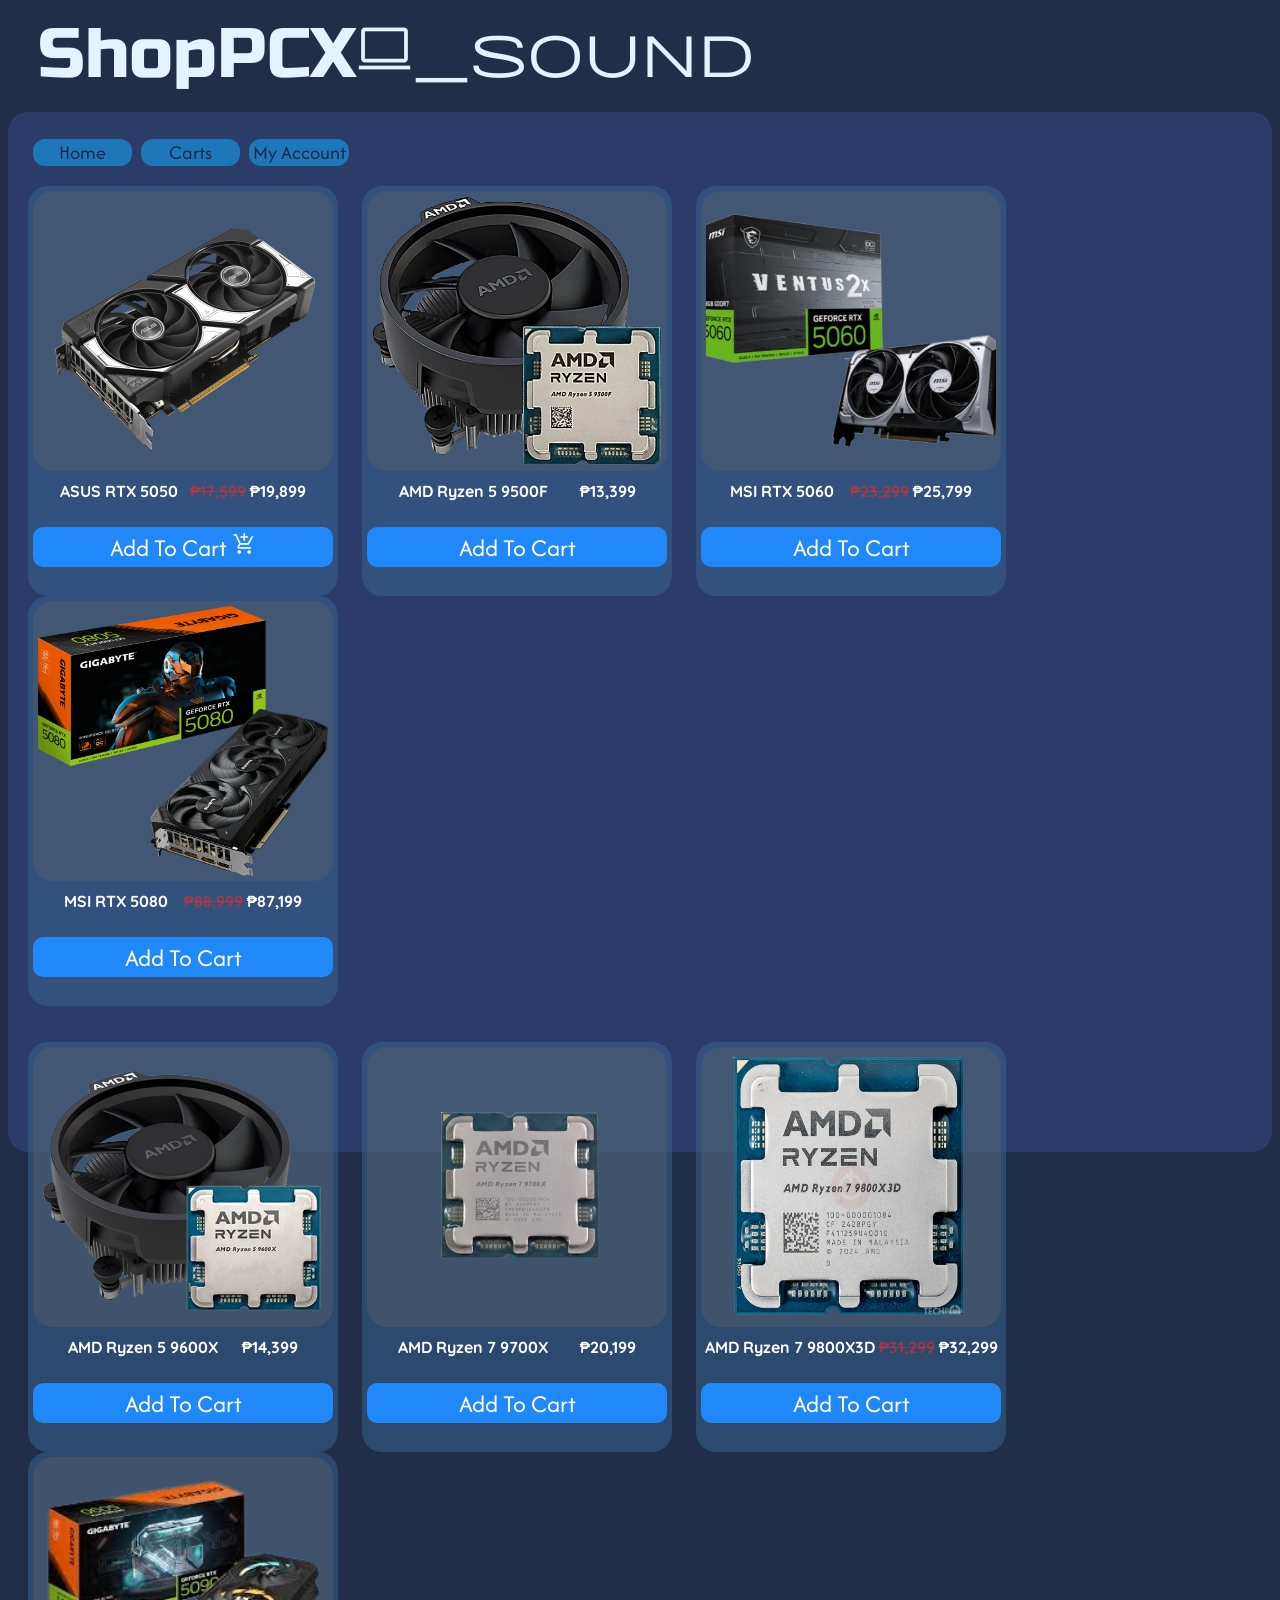
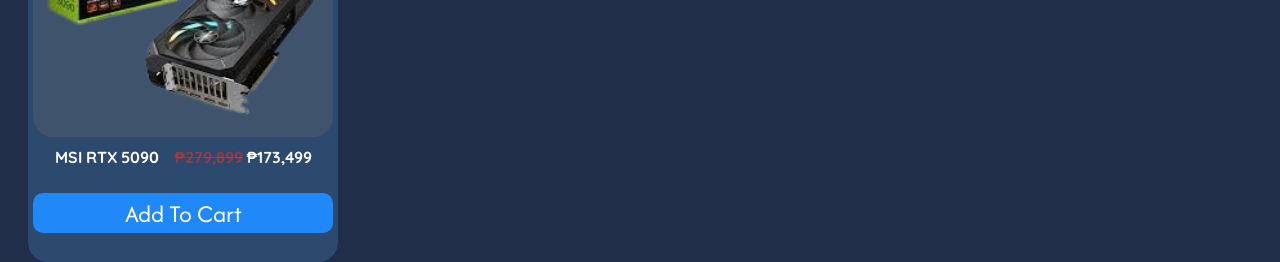
==== index.html @ aaff771b "Initial commit" ====
<!DOCTYPE html>
<html>
    <head>
        <meta charset="UTF-8">
        <meta name="viewport" content="width=device-width, initial-scale=1.0">
        <title>Publish Activity</title>
        <link rel="stylesheet" href="./style.css">
        <link rel="preconnect" href="https://fonts.googleapis.com">
        <link rel="preconnect" href="https://fonts.gstatic.com" crossorigin>
        <link href="https://fonts.googleapis.com/css2?family=Afacad:ital,wght@0,400..700;1,400..700&display=swap" rel="stylesheet">
        <link rel="preconnect" href="https://fonts.googleapis.com">
        <link rel="preconnect" href="https://fonts.gstatic.com" crossorigin>
        <link rel="preconnect" href="https://fonts.googleapis.com">
        <link rel="preconnect" href="https://fonts.gstatic.com" crossorigin>
        <link href="https://fonts.googleapis.com/css2?family=Afacad:ital,wght@0,400..700;1,400..700&family=Quicksand:wght@300..700&family=Russo+One&display=swap" rel="stylesheet">
        <link href="https://fonts.googleapis.com/css2?family=Afacad:ital,wght@0,400..700;1,400..700&family=Quicksand:wght@300..700&display=swap" rel="stylesheet">
        <link rel="stylesheet" href="https://fonts.googleapis.com/css2?family=Material+Symbols+Outlined:opsz,wght,FILL,GRAD@20..48,100..700,0..1,-50..200&icon_names=computer_sound&icon_names=shopping_cart" />
        <link rel="stylesheet" href="https://fonts.googleapis.com/css2?family=Material+Symbols+Outlined:opsz,wght,FILL,GRAD@20..48,100..700,0..1,-50..200" />
    </head>
    <body>
        <div class="header">
            <h1>ShopPCX<span class="material-symbols-outlined" style="font-size: 57px;">computer_sound</span></h1>
            <ul class="navbar">
                <li class="navbtn" href="/"><a>Home</a></li>
                <li class="navbtn" href="/"><a>Carts</a></li>
                <li class="navbtn" href="/"><a>My Account</a></li>
            </ul>
        </div>
        
        <div class="main-container">
            <br><br><br>
            <div class="shop-container">
                <div class="shop-container-inside" id="item1"></div>
                <div class="item-label">
                <h5 class="item-name"><b>ASUS RTX 5050</b>&nbsp;&nbsp; <s>₱17,599</s> <b>₱19,899</b></h5>
                <button class="shop-cart">Add To Cart <span class="material-symbols-outlined">add_shopping_cart</span></button>
                </div>
            </div>
            <div class="shop-container">
                <div class="shop-container-inside" id="item2"></div>
                <div class="item-label">
                <h5 class="item-name"><b>AMD Ryzen 5 9500F</b>&nbsp;&nbsp;&nbsp;&nbsp;&nbsp;&nbsp;&nbsp;&nbsp;<b>₱13,399</b></h5>
                <button class="shop-cart">Add To Cart</button>
                </div>
            </div>            
            <div class="shop-container">
                <div class="shop-container-inside" id="item3"></div>
                <div class="item-label">
                <h5 class="item-name"><b>MSI RTX 5060</b>&nbsp;&nbsp;&nbsp; <s>₱23,299</s> <b>₱25,799</b></h5>
                <button class="shop-cart">Add To Cart</button>
                </div>
            </div>            
            <div class="shop-container">
                <div class="shop-container-inside" id="item4"></div>
                <div class="item-label">
                <h5 class="item-name"><b>MSI RTX 5080</b>&nbsp;&nbsp;&nbsp; <s>₱88,999</s> <b>₱87,199</b></h5>
                <button class="shop-cart">Add To Cart</button>
                </div>
            </div><br><br><br>
            <div class="shop-container">
                <div class="shop-container-inside" id="item5"></div>
                <div class="item-label">
                <h5 class="item-name"><b>AMD Ryzen 5 9600X</b> &nbsp;&nbsp;&nbsp;&nbsp; <b>₱14,399</b></h5>
                <button class="shop-cart">Add To Cart</button>
                </div>
            </div>
            <div class="shop-container">
                <div class="shop-container-inside" id="item6"></div>
                <div class="item-label">
                <h5 class="item-name"><b>AMD Ryzen 7 9700X</b>&nbsp;&nbsp;&nbsp;&nbsp;&nbsp;&nbsp;&nbsp;&nbsp;<b>₱20,199</b></h5>
                <button class="shop-cart">Add To Cart</button>
                </div>
            </div>            
            <div class="shop-container">
                <div class="shop-container-inside" id="item7"></div>
                <div class="item-label">
                <h5 class="item-name"><b>AMD Ryzen 7 9800X3D</b> <s>₱31,299</s> <b>₱32,299</b></h5>
                <button class="shop-cart">Add To Cart</button>
                </div>
            </div>            
            <div class="shop-container">
                <div class="shop-container-inside" id="item8"></div>
                <div class="item-label">
                <h5 class="item-name"><b>MSI RTX 5090</b>&nbsp;&nbsp;&nbsp; <s>₱279,899</s> <b>₱173,499</b></h5>
                <button class="shop-cart">Add To Cart</button>
                </div>
            </div>            
         
            </div>
        </div>
    </body>
</html>
---- style.css ----
body {
    background-color: rgb(32, 46, 74);
}

h1 {
    font-family: "Russo One", sans-serif;
    font-optical-sizing: auto;
    font-weight: normal;
    font-style: normal;
    font-size: 70px;
    margin-left: 30px;
    color: rgb(227, 243, 255)
}

h6 {
  font-family: "Quicksand", sans-serif;
}

.material-symbols-outlined {
  font-variation-settings:
  'FILL' 0,
  'wght' 300,
  'GRAD' 0,
  'opsz' 48,
}

.header {
    background-color: rgb(32, 46, 74);
    height: 100px;
    width: auto;
    margin: auto;
    margin-top: -35px;
}

.main-container {
    height: 1000px;
    width: auto;
    background-color: rgba(53, 72, 130, 0.564);
    margin: auto;
    position: relative;
    border-radius: 20px;
    padding: 20px;
}

.shop-container {
    margin-right: 30px;
    margin: auto;
    background-color: rgba(58, 102, 146, 0.492);
    height: 400px;
    width: 300px;
    border-radius: 20px;
    padding: 5px;
    display:inline-block;
    margin-right: 20px;
    position: relative;
}

.shop-container-inside {
    background-color: rgba(82, 95, 107, 0.492);
    height: 270px;
    width: 290px;
    border-radius: 20px;
    padding: 5px;
    margin: auto;
}

#item1 {
    content: url("item1.png");
}

#item2 {
    content: url("item2.png");
}

#item3 {
    content: url("item3.png");
}

#item4 {
    content: url("item4.png");
}

#item5 {
    content: url("item5.png");
}

#item6 {
    content: url("item6.png");
}

#item7 {
    content: url("item7.png");
}

#item8 {
    content: url("item8.png");
}

h5 {
    font-size: 16px;
    font-family: "Quicksand", sans-serif;
    color: white;
    text-align: center;
}

.shop-cart {
    font-family: "Afacad", sans-serif;
    color: white;
    border: 0;
    height: 40px;
    width: 300px;
    margin: auto;
    border-radius: 10px;
    background-color: rgb(32, 136, 248);
    font-size: 25px;
}
    
s {
    color: rgba(244, 40, 40, 0.54);
}

.item-label {
    display: inline-block;
    width: 300px;
    height: 50px;
    margin-right: 90px;
    padding: 0;
    margin-top: -17px;
}

.material-symbols-outlined {
    font-variation-settings:
    'FILL' 0,
    'wght' 400,
    'GRAD' -25,
    'opsz' 40;
}

.navbar {
    list-style-type: none;
    margin: 0;
    padding: 0;
    margin: auto;
    margin-left: 2%;
    margin-top: -5px;
}

.navbtn {
    width: 8%;
    height: 20%;
    background-color: rgb(0, 183, 255);
    font-family: "Afacad", sans-serif;
    display: inline-block;
    text-align: center;
    margin-right: 5px;
    font-size: 20px;
    border-radius: 12px;
}

li:focus {
    background-color: aqua;
    width: 10%;
}

li:active {
    background-color: aqua;
    width: 10%;
}
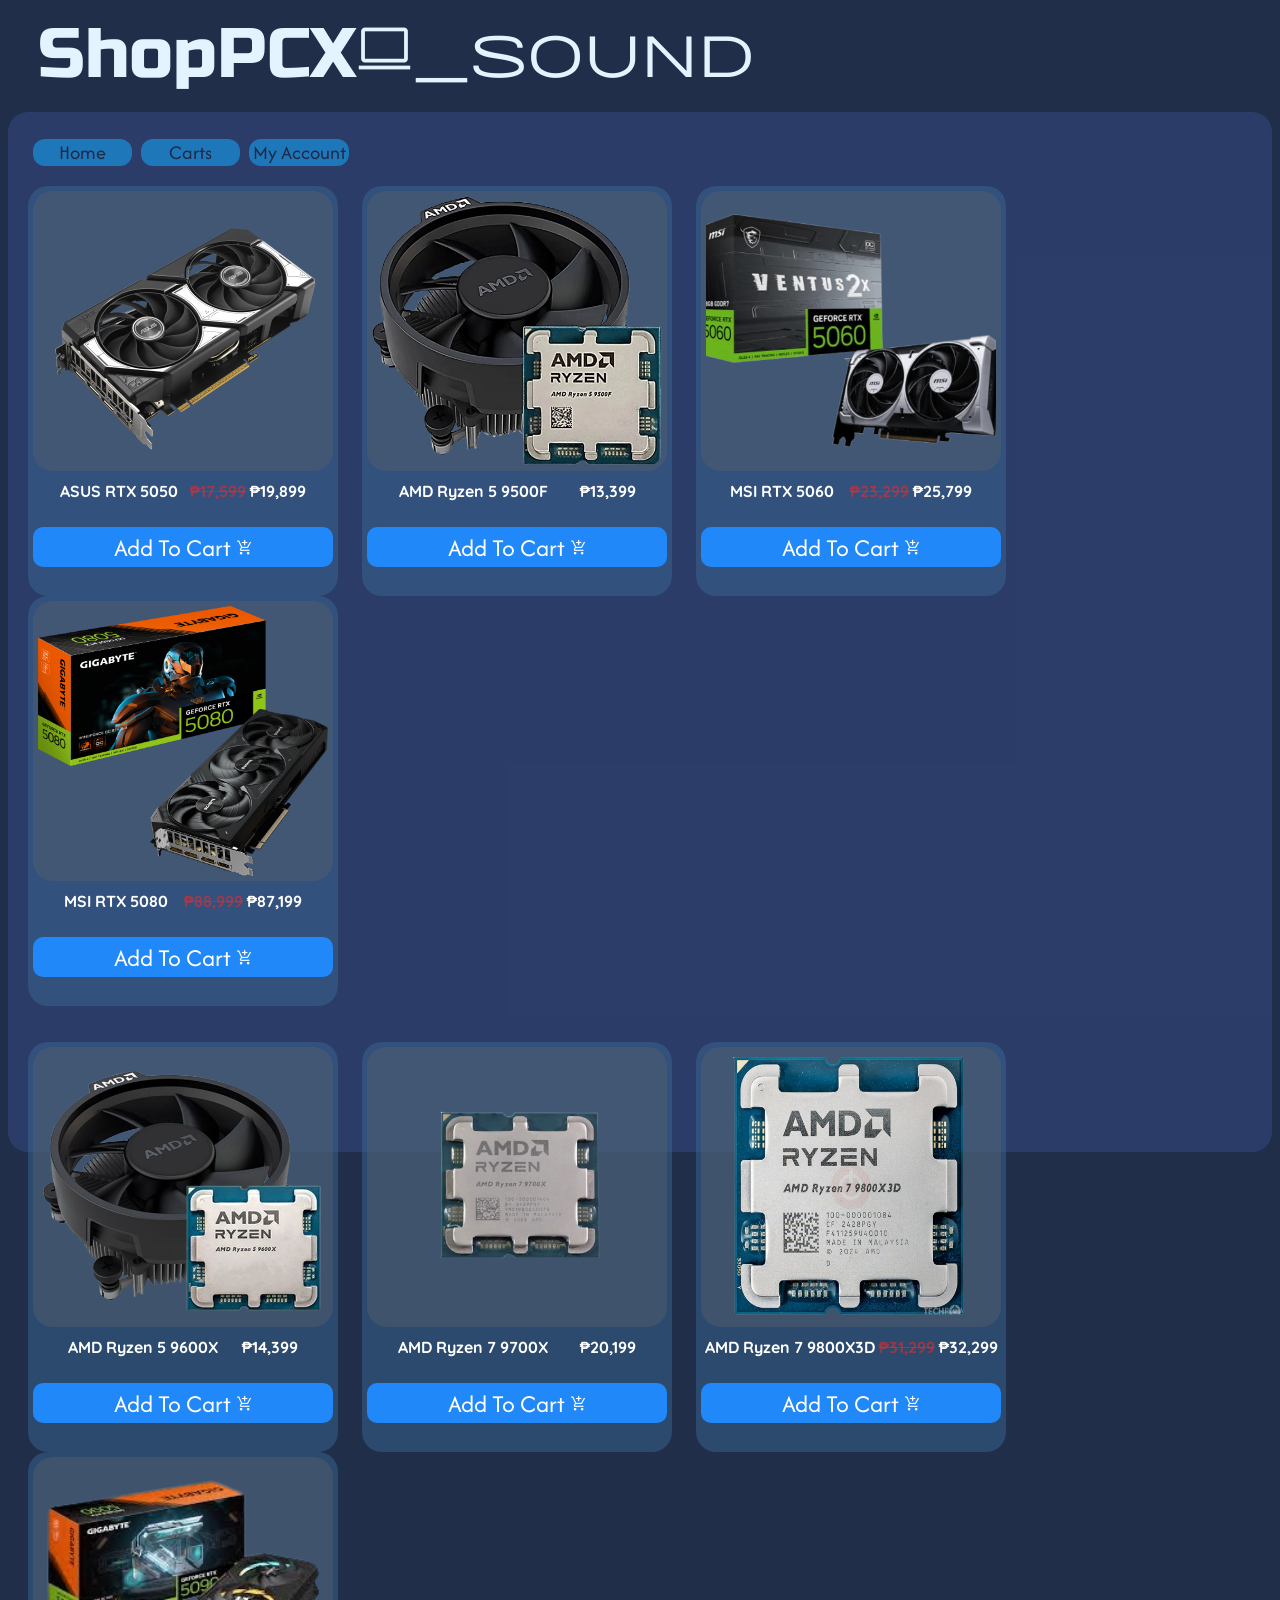
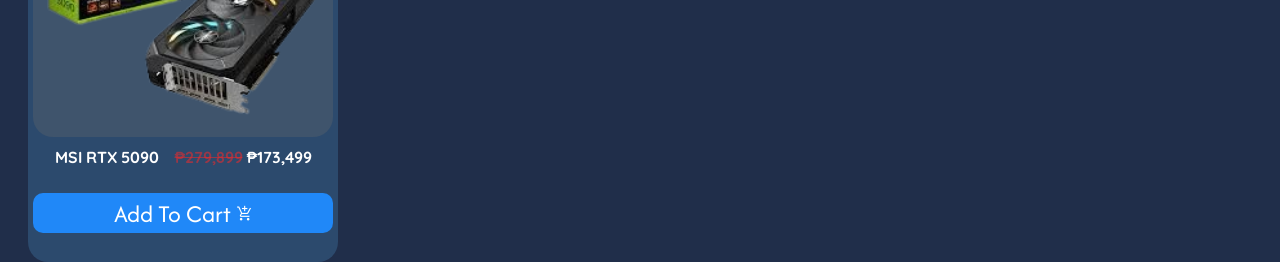
==== commit 82ed8337: "update" ====
--- a/index.html
+++ b/index.html
@@ -3,7 +3,8 @@
     <head>
         <meta charset="UTF-8">
         <meta name="viewport" content="width=device-width, initial-scale=1.0">
-        <title>Publish Activity</title>
+        <title>Publishing Activity</title>
+        <link rel="icon" type="image/png" href="logo.png">
         <link rel="stylesheet" href="./style.css">
         <link rel="preconnect" href="https://fonts.googleapis.com">
         <link rel="preconnect" href="https://fonts.gstatic.com" crossorigin>
@@ -33,56 +34,56 @@
                 <div class="shop-container-inside" id="item1"></div>
                 <div class="item-label">
                 <h5 class="item-name"><b>ASUS RTX 5050</b>&nbsp;&nbsp; <s>₱17,599</s> <b>₱19,899</b></h5>
-                <button class="shop-cart">Add To Cart <span class="material-symbols-outlined">add_shopping_cart</span></button>
+                <button class="shop-cart">Add To Cart <span class="material-symbols-outlined" style="font-size: 17px;">add_shopping_cart</span></button>
                 </div>
             </div>
             <div class="shop-container">
                 <div class="shop-container-inside" id="item2"></div>
                 <div class="item-label">
                 <h5 class="item-name"><b>AMD Ryzen 5 9500F</b>&nbsp;&nbsp;&nbsp;&nbsp;&nbsp;&nbsp;&nbsp;&nbsp;<b>₱13,399</b></h5>
-                <button class="shop-cart">Add To Cart</button>
+                <button class="shop-cart">Add To Cart <span class="material-symbols-outlined" style="font-size: 17px;">add_shopping_cart</span></button>
                 </div>
             </div>            
             <div class="shop-container">
                 <div class="shop-container-inside" id="item3"></div>
                 <div class="item-label">
                 <h5 class="item-name"><b>MSI RTX 5060</b>&nbsp;&nbsp;&nbsp; <s>₱23,299</s> <b>₱25,799</b></h5>
-                <button class="shop-cart">Add To Cart</button>
+                <button class="shop-cart">Add To Cart <span class="material-symbols-outlined" style="font-size: 17px;">add_shopping_cart</span></button>
                 </div>
             </div>            
             <div class="shop-container">
                 <div class="shop-container-inside" id="item4"></div>
                 <div class="item-label">
                 <h5 class="item-name"><b>MSI RTX 5080</b>&nbsp;&nbsp;&nbsp; <s>₱88,999</s> <b>₱87,199</b></h5>
-                <button class="shop-cart">Add To Cart</button>
+                <button class="shop-cart">Add To Cart <span class="material-symbols-outlined" style="font-size: 17px;">add_shopping_cart</span></button>
                 </div>
             </div><br><br><br>
             <div class="shop-container">
                 <div class="shop-container-inside" id="item5"></div>
                 <div class="item-label">
                 <h5 class="item-name"><b>AMD Ryzen 5 9600X</b> &nbsp;&nbsp;&nbsp;&nbsp; <b>₱14,399</b></h5>
-                <button class="shop-cart">Add To Cart</button>
+                <button class="shop-cart">Add To Cart <span class="material-symbols-outlined" style="font-size: 17px;">add_shopping_cart</span></button>
                 </div>
             </div>
             <div class="shop-container">
                 <div class="shop-container-inside" id="item6"></div>
                 <div class="item-label">
                 <h5 class="item-name"><b>AMD Ryzen 7 9700X</b>&nbsp;&nbsp;&nbsp;&nbsp;&nbsp;&nbsp;&nbsp;&nbsp;<b>₱20,199</b></h5>
-                <button class="shop-cart">Add To Cart</button>
+                <button class="shop-cart">Add To Cart <span class="material-symbols-outlined" style="font-size: 17px;">add_shopping_cart</span></button>
                 </div>
             </div>            
             <div class="shop-container">
                 <div class="shop-container-inside" id="item7"></div>
                 <div class="item-label">
                 <h5 class="item-name"><b>AMD Ryzen 7 9800X3D</b> <s>₱31,299</s> <b>₱32,299</b></h5>
-                <button class="shop-cart">Add To Cart</button>
+                <button class="shop-cart">Add To Cart <span class="material-symbols-outlined" style="font-size: 17px;">add_shopping_cart</span></button>
                 </div>
             </div>            
             <div class="shop-container">
                 <div class="shop-container-inside" id="item8"></div>
                 <div class="item-label">
                 <h5 class="item-name"><b>MSI RTX 5090</b>&nbsp;&nbsp;&nbsp; <s>₱279,899</s> <b>₱173,499</b></h5>
-                <button class="shop-cart">Add To Cart</button>
+                <button class="shop-cart">Add To Cart <span class="material-symbols-outlined" style="font-size: 17px;">add_shopping_cart</span></button>
                 </div>
             </div>            
          
--- a/style.css
+++ b/style.css
@@ -55,6 +55,12 @@
     position: relative;
 }
 
+.shop-container:active, .shop-container:hover {
+    background-color: rgba(73, 163, 253, 0.492);
+    height: 410px;
+    width: 300px;
+}
+
 .shop-container-inside {
     background-color: rgba(82, 95, 107, 0.492);
     height: 270px;
@@ -63,6 +69,7 @@
     padding: 5px;
     margin: auto;
 }
+
 
 #item1 {
     content: url("item1.png");
@@ -114,6 +121,10 @@
     background-color: rgb(32, 136, 248);
     font-size: 25px;
 }
+
+.shop-cart:hover, .shop-cart:active {
+    background-color: rgb(100, 175, 255);
+}
     
 s {
     color: rgba(244, 40, 40, 0.54);
@@ -157,13 +168,16 @@
     border-radius: 12px;
 }
 
-li:focus {
+a:active, a:hover, .navbtn:active, .navbtn:hover {
     background-color: aqua;
     width: 10%;
+    height: 20%;
+    background-color: rgb(0, 183, 255);
+    font-family: "Afacad", sans-serif;
+    display: inline-block;
+    text-align: center;
+    margin-right: 5px;
+    font-size: 20px;
+    border-radius: 12px;
 }
 
-li:active {
-    background-color: aqua;
-    width: 10%;
-}
-
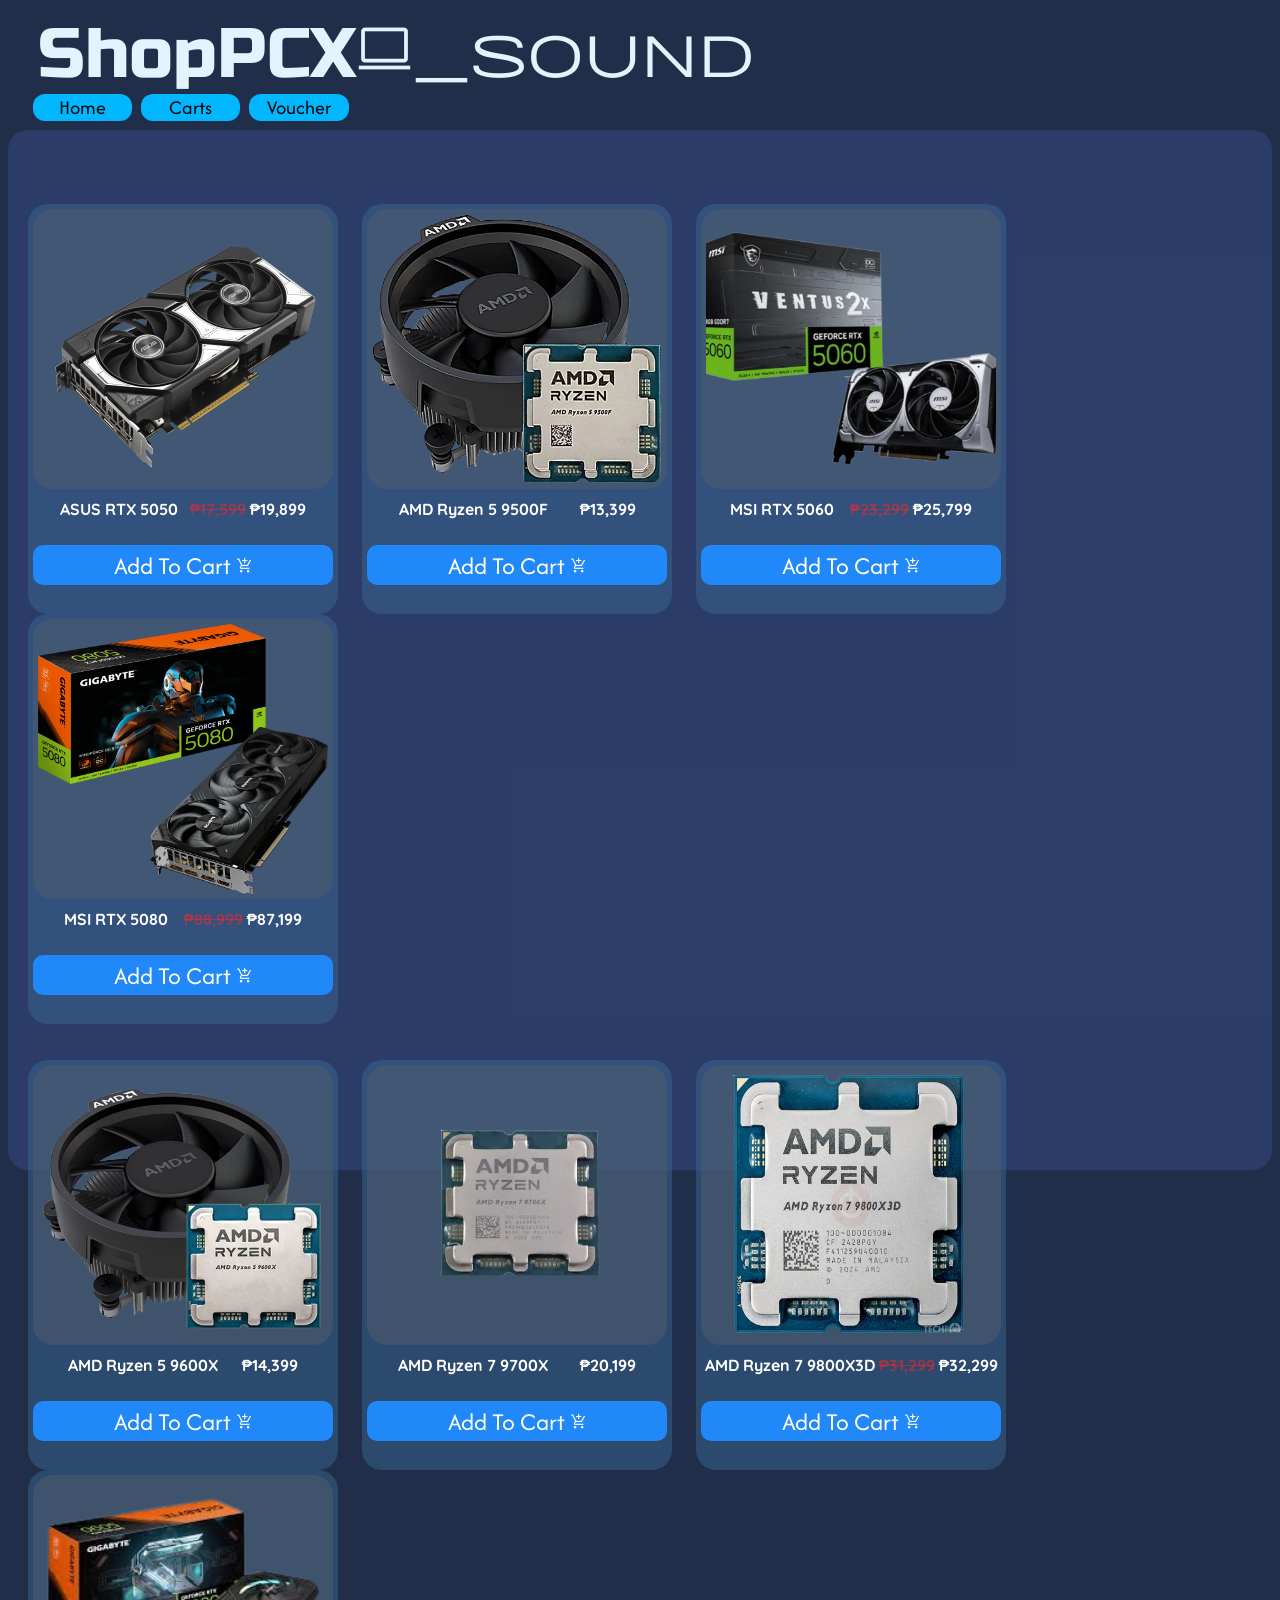
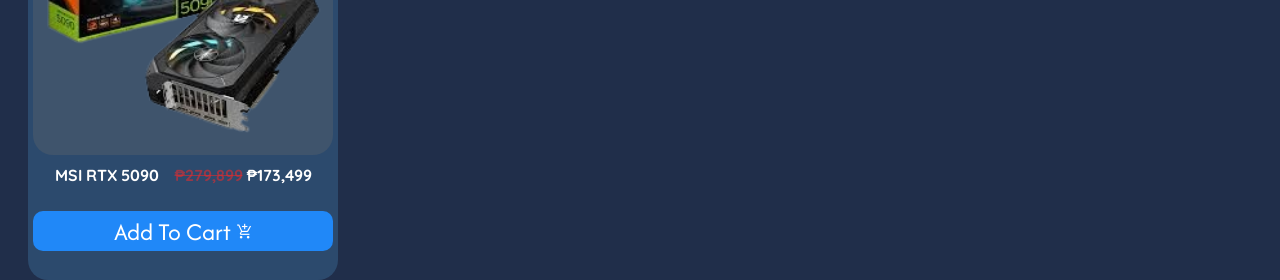
==== commit d24ebb43: "update" ====
--- a/index.html
+++ b/index.html
@@ -22,11 +22,12 @@
         <div class="header">
             <h1>ShopPCX<span class="material-symbols-outlined" style="font-size: 57px;">computer_sound</span></h1>
             <ul class="navbar">
-                <li class="navbtn" href="/"><a>Home</a></li>
-                <li class="navbtn" href="/"><a>Carts</a></li>
-                <li class="navbtn" href="/"><a>My Account</a></li>
+                <li class="navbtn" href="/" onclick="window.location =`/`">Home</li>
+                <li class="navbtn" onclick="window.location =`/404.html`">Carts</li>
+                <li class="navbtn" onclick="window.location =`/404.html`">Voucher</li>
             </ul>
         </div>
+        <br>
         
         <div class="main-container">
             <br><br><br>
@@ -34,60 +35,67 @@
                 <div class="shop-container-inside" id="item1"></div>
                 <div class="item-label">
                 <h5 class="item-name"><b>ASUS RTX 5050</b>&nbsp;&nbsp; <s>₱17,599</s> <b>₱19,899</b></h5>
-                <button class="shop-cart">Add To Cart <span class="material-symbols-outlined" style="font-size: 17px;">add_shopping_cart</span></button>
+                <button class="shop-cart" onclick="addedcart()">Add To Cart <span class="material-symbols-outlined" style="font-size: 17px;">add_shopping_cart</span></button>
                 </div>
             </div>
             <div class="shop-container">
                 <div class="shop-container-inside" id="item2"></div>
                 <div class="item-label">
                 <h5 class="item-name"><b>AMD Ryzen 5 9500F</b>&nbsp;&nbsp;&nbsp;&nbsp;&nbsp;&nbsp;&nbsp;&nbsp;<b>₱13,399</b></h5>
-                <button class="shop-cart">Add To Cart <span class="material-symbols-outlined" style="font-size: 17px;">add_shopping_cart</span></button>
+                <button class="shop-cart"onclick="addedcart()" >Add To Cart <span class="material-symbols-outlined" style="font-size: 17px;">add_shopping_cart</span></button>
                 </div>
             </div>            
             <div class="shop-container">
                 <div class="shop-container-inside" id="item3"></div>
                 <div class="item-label">
                 <h5 class="item-name"><b>MSI RTX 5060</b>&nbsp;&nbsp;&nbsp; <s>₱23,299</s> <b>₱25,799</b></h5>
-                <button class="shop-cart">Add To Cart <span class="material-symbols-outlined" style="font-size: 17px;">add_shopping_cart</span></button>
+                <button class="shop-cart" onclick="addedcart()">Add To Cart <span class="material-symbols-outlined" style="font-size: 17px;">add_shopping_cart</span></button>
                 </div>
             </div>            
             <div class="shop-container">
                 <div class="shop-container-inside" id="item4"></div>
                 <div class="item-label">
                 <h5 class="item-name"><b>MSI RTX 5080</b>&nbsp;&nbsp;&nbsp; <s>₱88,999</s> <b>₱87,199</b></h5>
-                <button class="shop-cart">Add To Cart <span class="material-symbols-outlined" style="font-size: 17px;">add_shopping_cart</span></button>
+                <button class="shop-cart" onclick="addedcart()">Add To Cart <span class="material-symbols-outlined" style="font-size: 17px;">add_shopping_cart</span></button>
                 </div>
             </div><br><br><br>
             <div class="shop-container">
                 <div class="shop-container-inside" id="item5"></div>
                 <div class="item-label">
                 <h5 class="item-name"><b>AMD Ryzen 5 9600X</b> &nbsp;&nbsp;&nbsp;&nbsp; <b>₱14,399</b></h5>
-                <button class="shop-cart">Add To Cart <span class="material-symbols-outlined" style="font-size: 17px;">add_shopping_cart</span></button>
+                <button class="shop-cart" onclick="addedcart()">Add To Cart <span class="material-symbols-outlined" style="font-size: 17px;">add_shopping_cart</span></button>
                 </div>
             </div>
             <div class="shop-container">
                 <div class="shop-container-inside" id="item6"></div>
                 <div class="item-label">
                 <h5 class="item-name"><b>AMD Ryzen 7 9700X</b>&nbsp;&nbsp;&nbsp;&nbsp;&nbsp;&nbsp;&nbsp;&nbsp;<b>₱20,199</b></h5>
-                <button class="shop-cart">Add To Cart <span class="material-symbols-outlined" style="font-size: 17px;">add_shopping_cart</span></button>
+                <button class="shop-cart" onclick="addedcart()">Add To Cart <span class="material-symbols-outlined" style="font-size: 17px;">add_shopping_cart</span></button>
                 </div>
             </div>            
             <div class="shop-container">
                 <div class="shop-container-inside" id="item7"></div>
                 <div class="item-label">
                 <h5 class="item-name"><b>AMD Ryzen 7 9800X3D</b> <s>₱31,299</s> <b>₱32,299</b></h5>
-                <button class="shop-cart">Add To Cart <span class="material-symbols-outlined" style="font-size: 17px;">add_shopping_cart</span></button>
+                <button class="shop-cart" onclick="addedcart()">Add To Cart <span class="material-symbols-outlined" style="font-size: 17px;">add_shopping_cart</span></button>
                 </div>
             </div>            
             <div class="shop-container">
                 <div class="shop-container-inside" id="item8"></div>
                 <div class="item-label">
                 <h5 class="item-name"><b>MSI RTX 5090</b>&nbsp;&nbsp;&nbsp; <s>₱279,899</s> <b>₱173,499</b></h5>
-                <button class="shop-cart">Add To Cart <span class="material-symbols-outlined" style="font-size: 17px;">add_shopping_cart</span></button>
+                <button class="shop-cart" onclick="addedcart()">Add To Cart <span class="material-symbols-outlined" style="font-size: 17px;">add_shopping_cart</span></button>
                 </div>
             </div>            
          
             </div>
         </div>
+
+        <script>
+            function addedcart() {
+                window.alert("Successfully added to cart!");
+            };
+
+        </script>
     </body>
 </html>
--- a/style.css
+++ b/style.css
@@ -50,7 +50,7 @@
     width: 300px;
     border-radius: 20px;
     padding: 5px;
-    display:inline-block;
+    display: inline-block;
     margin-right: 20px;
     position: relative;
 }
@@ -70,6 +70,9 @@
     margin: auto;
 }
 
+.a404 {
+    text-align: center;
+}
 
 #item1 {
     content: url("item1.png");
@@ -153,7 +156,7 @@
     padding: 0;
     margin: auto;
     margin-left: 2%;
-    margin-top: -5px;
+    margin-top: -50px;
 }
 
 .navbtn {
@@ -181,3 +184,13 @@
     border-radius: 12px;
 }
 
+.container404 {
+    position: relative;
+    justify-content: center;
+    margin: auto;
+    display: flex;
+}
+
+button {
+    border: 0;
+}
